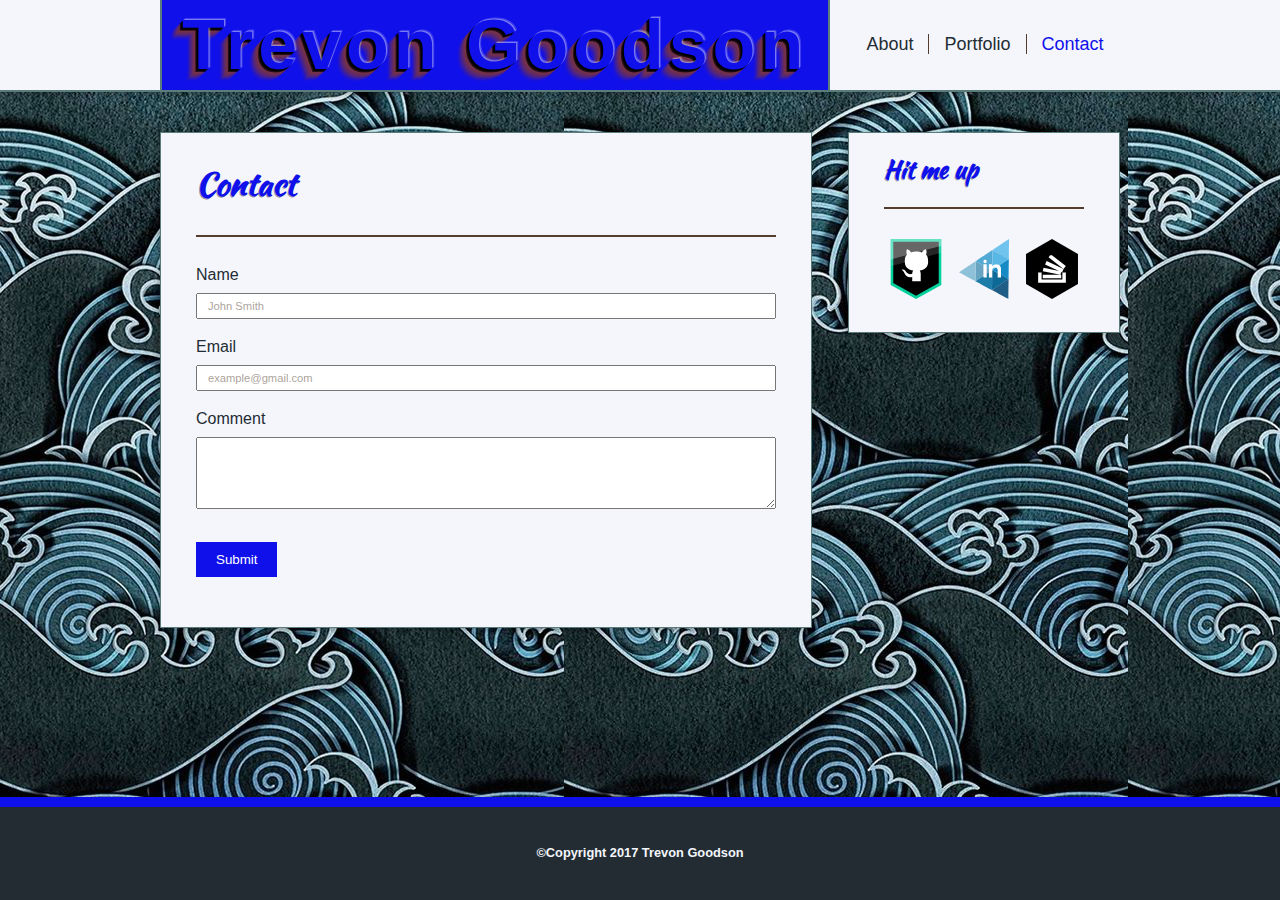
==== contact.html @ f8e95779 "update of most stuff" ====
<!DOCTYPE html>
<html lang="en-us">
<head>
	<meta charset="UTF-8">
	<title>Contact Me - Trevon Goodson</title>
	<link rel="stylesheet" type="text/css" href="assets/css/style.css">
</head>
<body>
	<header id="topbar">
		<div class="container">
			<a id="logo" class="shadow" href="index.html">Trevon Goodson</a>
			<nav>
				<ul>
					<li><a href="index.html">About</a></li>
					<li><a href="portfolio.html">Portfolio</a></li>
					<li><a class="current" href="">Contact</a></li>
				</ul>
			</nav>
		</div>
	</header>
	<div class="container main">
		<section class="clear">
			<header>
				<h2 class="shadow-small">Contact</h2>
			</header>
			<form>
				<label for="name">Name</label>
	    		<input type="text" name="name" placeholder="John Smith">
	    		<label for="email">Email</label>
	  			<input type="email" name="email" placeholder="example@gmail.com">
	  			<label for="comment">Comment</label>
	  			<textarea name="comment" rows="6"></textarea>
				<input type="submit" value="Submit">
			</form>
		</section>
		<aside>
			<header>
				<h2 class="shadow-small">Hit me up</h2>
			</header>
			<ul>
				<li class="media-link"><a href="https://github.com/TGoodson" target="_blank"><img src="assets/images/github_shadow.svg" alt="GitHub"/></a></li>
				<li class="media-link"><a href="https://www.linkedin.com/in/trevon-goodson-565499141/" target="_blank"><img src="assets/images/linkedin_shadow.svg" alt="LinkedIn"/></a></li>
				<li class="media-link"><a href="http://stackoverflow.com/users/7824270/tgoodson" target="_blank"><img src="assets/images/so_shadow.svg" alt="StackOverflow"/></a></li>
			</ul>
		</aside>
	</div>
	<footer class="clear">&copy;Copyright 2017 Trevon Goodson</footer>
</body>
</html>
---- assets/css/style.css ----
@import url("reset.css");
@import url('https://fonts.googleapis.com/css?family=Kaushan+Script');

body {
	background-image: url("../images/swirl_pattern.png");
	background-color: rgba(244, 246, 252, 1);
	background-repeat: repeat;
	margin: 0 auto;
	min-height: 100vh;
	display: flex;
	flex-direction: column;
}

h1, h2, figcaption {
	font-family: 'Kaushan Script', cursive;
}

a, p, footer, form {
	font-family: Arial, 'Helvetica Neue', Helvetica, sans-serif;
	text-decoration: none;
}

/*top bar and navigation*/
#topbar {
	background-color: rgba(244, 246, 252, 1);
	border-bottom: 2px rgba(90, 125, 124, 1) solid;
	box-shadow: rgba(0, 0, 0, 0.3) 0px 2px 6px 0px;
	flex: none;
}

#logo {
	float: left;
	overflow: hidden;
	background-color: rgba(16,16,235);
	padding: 10px 20px;
	font-size: 70px;
	font-weight: bold;
	letter-spacing: 5px;
	color: rgba(16,16,235);
	border-right: 2px rgba(90, 125, 124, 1) solid;
	border-left: 2px rgba(90, 125, 124, 1) solid;
}

nav {
	float: right;
	width: 270px;
	padding: 35px 0;
	list-style-type: none;
	text-align: center;
	font-size: 0;
}

nav li {
	display: inline;
	font-size: 18px;
	border-right: 1px rgba(83, 62, 45, 1) solid;
}

nav li:last-child {
	border-right: none;
}

nav a {
	width: 80px;
	padding: 0 15px;
	color: rgba(35, 44, 51, 1);
	transition: .8s ease;
}

nav a:hover:not(.current) {
	color: rgba(244, 246, 252, 1);
	background-color: rgba(16,16,235);
}

/*content*/
.main {
	padding: 40px 0;
	flex: 1 0 auto;
}

section {
	width: 650px;
	float: left;
	background-color: rgba(244, 246, 252, 1);
	border: 1px rgba(90, 125, 124, 1) solid;
	margin: 0 0 40px 0;
	padding: 0 0 40px 0;
	box-shadow: rgba(0, 0, 0, 0.3) -2px 2px 6px 0px;
}

section h2 {
	padding: 35px 0;
	margin: 0px 35px;
	font-size: 2em;
	color: rgba(16,16,235);
	font-weight: bold;
	border-bottom: 2px rgba(83, 62, 45, 1) solid;
}

article {
	padding: 30px 35px 0 35px;
	font-size: 1.1em;
	color: rgba(35, 44, 51, 1);
	line-height: 200%;
}

article p {
	margin-top: -10px;
}

#bio-pic {
	width: 200px;
	height: 200px;
	float: left;
	margin: 0 20px 0 0;
	border: 1px rgba(90, 125, 124, 1) solid;
	box-shadow: rgba(0, 0, 0, 0.3) -2px 2px 6px 0px;
}

/*forms*/
form {
	padding: 30px 35px 0 35px;
	color: rgba(35, 44, 51, 1);
}

input[type=text], input[type=email], textarea {
	width: 100%;
	font-size: 0.7em;
	padding: 5px 0 5px 5px;
	margin: 10px 0 20px 0;
	box-sizing: border-box;
	outline: none;
}

input[type=text]::placeholder, input[type=email]::placeholder {
	color: rgba(83, 62, 45, .5);
	padding: 5px 0 5px 5px;
}

input[type=submit] {
	background-color: rgba(16,16,235);
	color: white;
	padding: 10px 20px;
	margin: 10px 0;
	border: none;
}

input[type=submit]:hover {
	background-image: linear-gradient(to top, rgba(16,16,235) 0%, rgba(244, 246, 252, .3) 50%, rgba(16,16,235) 100%);
}

/*portfolio items*/
figure {
	float: left;
	position: relative;
	margin: 35px 35px 0 35px;
}

figure img {
	width: 255px;
	height: 200px;
	transition: 1s ease;
}

figure img:hover {
	opacity: 0.5;
}

figcaption {
	position: absolute;
	text-align: center;
	bottom: 10px;
	width: 100%;
	padding: 15px 0;
	color: rgba(244, 246, 252, 1);
	background-color: rgba(16,16,235);
	z-index: 1;
}

figcaption:hover + img {
	opacity: 0.5;
}

/*social icon links*/
aside {
	width: 270px;
	float: right;
	background-color: rgba(244, 246, 252, 1);
	border: 1px rgba(90, 125, 124, 1) solid;
	box-shadow: rgba(0, 0, 0, 0.3) -2px 2px 6px 0px;
}

aside h2 {
	padding: 25px 0;
	margin: 0px 35px;
	font-size: 1.5em;
	color: rgba(16,16,235);
	font-weight: bold;
	border-bottom: 2px rgba(83, 62, 45, 1) solid;
}

aside ul {
	padding: 30px 35px;
}

.media-link {
	display: inline;
	padding: 0 2px;
}

li a img {
	position: relative;
	width: 60px;
	height: 60px;
}

li a img:hover {
	animation: jiggle .2s ease 0s 2;
}

@keyframes jiggle {
    0% {
    top: 0;
  }
  50% {
    top: 5px
  }
  100% {
    top: 0;
  }
}

/*footer*/
footer {
	padding: 40px 0;
	text-align: center;
	background-color: rgba(35, 44, 51, 1);
	border-top: rgba(16,16,235) 10px solid;
	color: rgba(244, 246, 252, 1);
	font-size: 0.8em;
	font-weight: bold;
	flex: none;
}

/*utility*/
.container {
	margin: 0 auto;
	width: 960px;
}

.clear {
	clear: both;
}

.current {
	color: rgba(16,16,235);
}

.shadow {
  text-shadow:  1px -1px 0 rgba(255,255,255,0.3),
  				2px -2px 0 rgba(255,255,255,0.2),
  				-1px 1px 0 rgba(0, 0, 0, 0.9),
		  		-2px 2px 0 rgba(0, 0, 0, 0.8),
	            -3px 3px 0 rgba(0, 0, 0, 0.7),
                -4px 4px 0 rgba(126,53,59, 0.5),
                -5px 5px 0 rgba(126,53,59, 0.4),
                -6px 6px 0 rgba(126,53,59, 0.35),
                -7px 7px 0 rgba(126,53,59, 0.30),
                -8px 8px 0 rgba(126,53,59, 0.25),
                -9px 9px 0 rgba(126,53,59, 0.20),
                -10px 10px 0 rgba(126,53,59, 0.15),
                -11px 11px 0 rgba(126,53,59, 0.10),
                -12px 12px 0 rgba(126,53,59, 0.05);
}

.shadow-small {
	text-shadow: -1px 1px 0 rgba(0,0,0,0.4);
}

/* pallette
main, royal blue : rgba(16,16,235);
alt, dark liver: rgba(83, 62, 45, 1);
borders, wintergreen dream: rgba(90, 125, 124, 1);
bg, white smoke: rgba(244, 246, 252, 1);
text/dark, charleston green: rgba(35, 44, 51, 1);*/
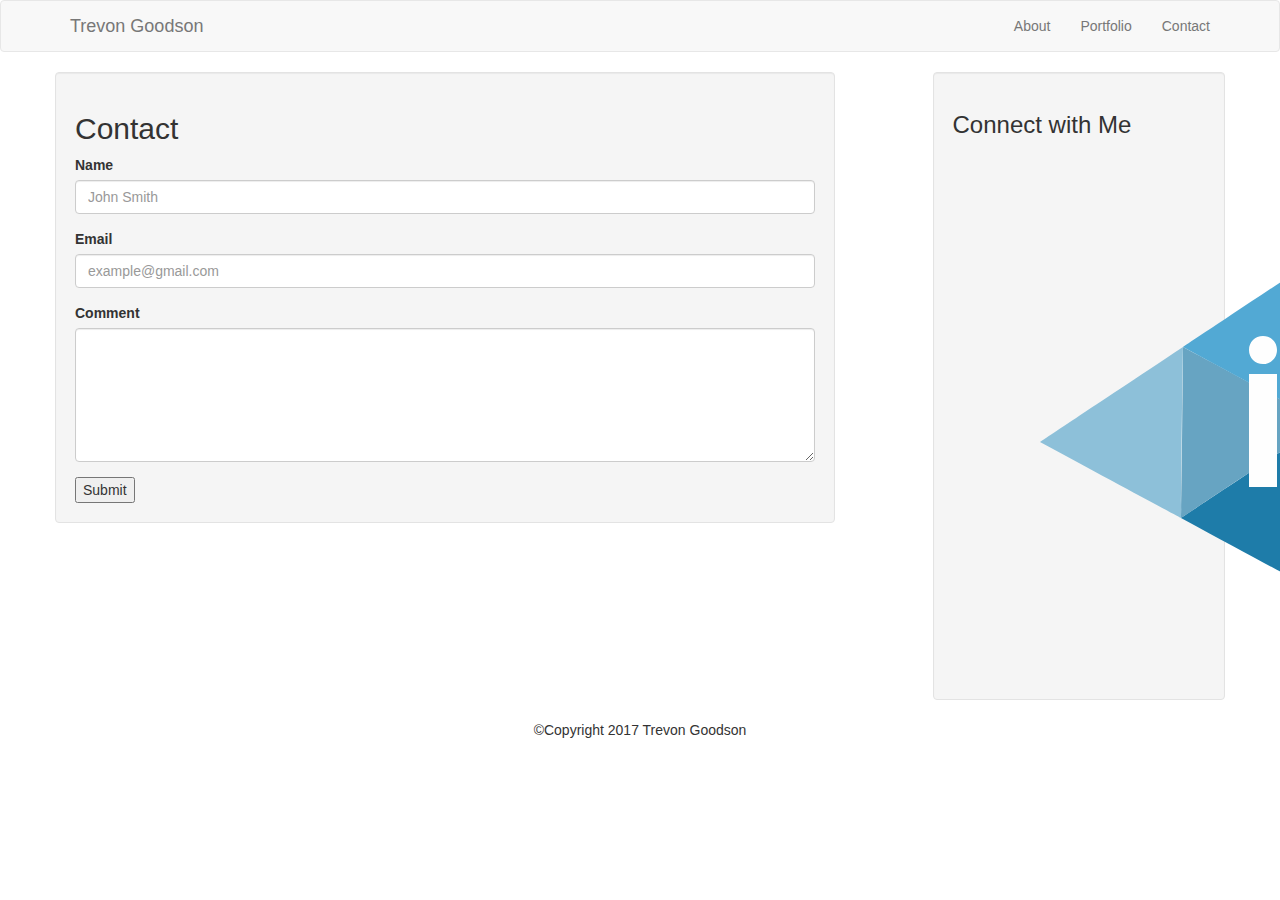
==== commit b70f7959: "change in the contact" ====
--- a/contact.html
+++ b/contact.html
@@ -2,48 +2,65 @@
 <html lang="en-us">
 <head>
 	<meta charset="UTF-8">
+	<meta name="viewport" content="width=device-width, initial-scale=1">
 	<title>Contact Me - Trevon Goodson</title>
-	<link rel="stylesheet" type="text/css" href="assets/css/style.css">
+	<link rel="stylesheet" type="text/css" href="https://maxcdn.bootstrapcdn.com/bootstrap/3.3.7/css/bootstrap.min.css">
+	<link rel="stylesheet" type="text/css" href="assets/css/bootstrap-custom.css">
+	<link rel="stylesheet" href="https://fonts.googleapis.com/css?family=Kaushan+Script|Open+Sans" >
 </head>
 <body>
-	<header id="topbar">
-		<div class="container">
-			<a id="logo" class="shadow" href="index.html">Trevon Goodson</a>
+	<header class="navbar navbar-default navbar-style">
+		<div class="container max-width">
+			<a class="navbar-brand logo shadow" href="index.html">Trevon Goodson</a>
 			<nav>
-				<ul>
+				<ul class="nav navbar-nav navbar-right nav-style">
 					<li><a href="index.html">About</a></li>
 					<li><a href="portfolio.html">Portfolio</a></li>
-					<li><a class="current" href="">Contact</a></li>
+					<li><a href="contact.html">Contact</a></li>
 				</ul>
 			</nav>
 		</div>
 	</header>
-	<div class="container main">
-		<section class="clear">
-			<header>
-				<h2 class="shadow-small">Contact</h2>
-			</header>
-			<form>
-				<label for="name">Name</label>
-	    		<input type="text" name="name" placeholder="John Smith">
-	    		<label for="email">Email</label>
-	  			<input type="email" name="email" placeholder="example@gmail.com">
-	  			<label for="comment">Comment</label>
-	  			<textarea name="comment" rows="6"></textarea>
-				<input type="submit" value="Submit">
-			</form>
-		</section>
-		<aside>
-			<header>
-				<h2 class="shadow-small">Hit me up</h2>
-			</header>
-			<ul>
-				<li class="media-link"><a href="https://github.com/TGoodson" target="_blank"><img src="assets/images/github_shadow.svg" alt="GitHub"/></a></li>
-				<li class="media-link"><a href="https://www.linkedin.com/in/trevon-goodson-565499141/" target="_blank"><img src="assets/images/linkedin_shadow.svg" alt="LinkedIn"/></a></li>
-				<li class="media-link"><a href="http://stackoverflow.com/users/7824270/tgoodson" target="_blank"><img src="assets/images/so_shadow.svg" alt="StackOverflow"/></a></li>
-			</ul>
-		</aside>
+	<div class="container max-width">
+		<div class="row">
+			<section class="col-sm-8 well content">
+				<header>
+					<h2 class="shadow-small">Contact</h2>
+				</header>
+				<form>
+					<div class="form-group">
+						<label for="name">Name</label>
+			    		<input type="text" class="form-control" name="name" placeholder="John Smith">
+			    	</div>
+			    	<div class="form-group">
+			    		<label for="email">Email</label>
+			  			<input type="email" class="form-control" name="email" placeholder="example@gmail.com">
+			  		</div>
+			  		<div class="form-group">
+			  			<label for="comment">Comment</label>
+		  				<textarea name="comment" class="form-control" rows="6"></textarea>
+					</div>
+					<input type="submit" value="Submit">
+				</form>
+			</section>
+			<aside class="col-sm-3 well content col-sm-offset-1">
+				<header>
+					<h3 class="shadow-small">Connect with Me</h3>
+				</header>
+				<ul class="nav nav-pills nav-justified">
+					<li class="nav-social"><a class="social-link" href="https://github.com/aarongaither" target="_blank"><img src="assets/images/github_shadow.svg" alt="GitHub"/></a></li>
+					<li class="nav-social"><a class="social-link" href="https://www.linkedin.com/in/aaron-gaither/" target="_blank"><img src="assets/images/linkedin_shadow.svg" alt="LinkedIn"/></a></li>
+					<li class="nav-social"><a class="social-link" href="http://stackoverflow.com/users/7560301/aaron-gaither" target="_blank"><img src="assets/images/so_shadow.svg" alt="StackOverflow"/></a></li>
+				</ul>
+			</aside>
+		</div>
 	</div>
-	<footer class="clear">&copy;Copyright 2017 Trevon Goodson</footer>
+	<footer>
+		<div class="container">
+			<p class="text-center">&copy;Copyright 2017 Trevon Goodson</p>
+		</div>
+	</footer>
+	<script src="https://ajax.googleapis.com/ajax/libs/jquery/1.11.3/jquery.min.js"></script>
+	<script src="https://maxcdn.bootstrapcdn.com/bootstrap/3.3.7/js/bootstrap.min.js" integrity="sha384-Tc5IQib027qvyjSMfHjOMaLkfuWVxZxUPnCJA7l2mCWNIpG9mGCD8wGNIcPD7Txa" crossorigin="anonymous"></script>
 </body>
 </html>